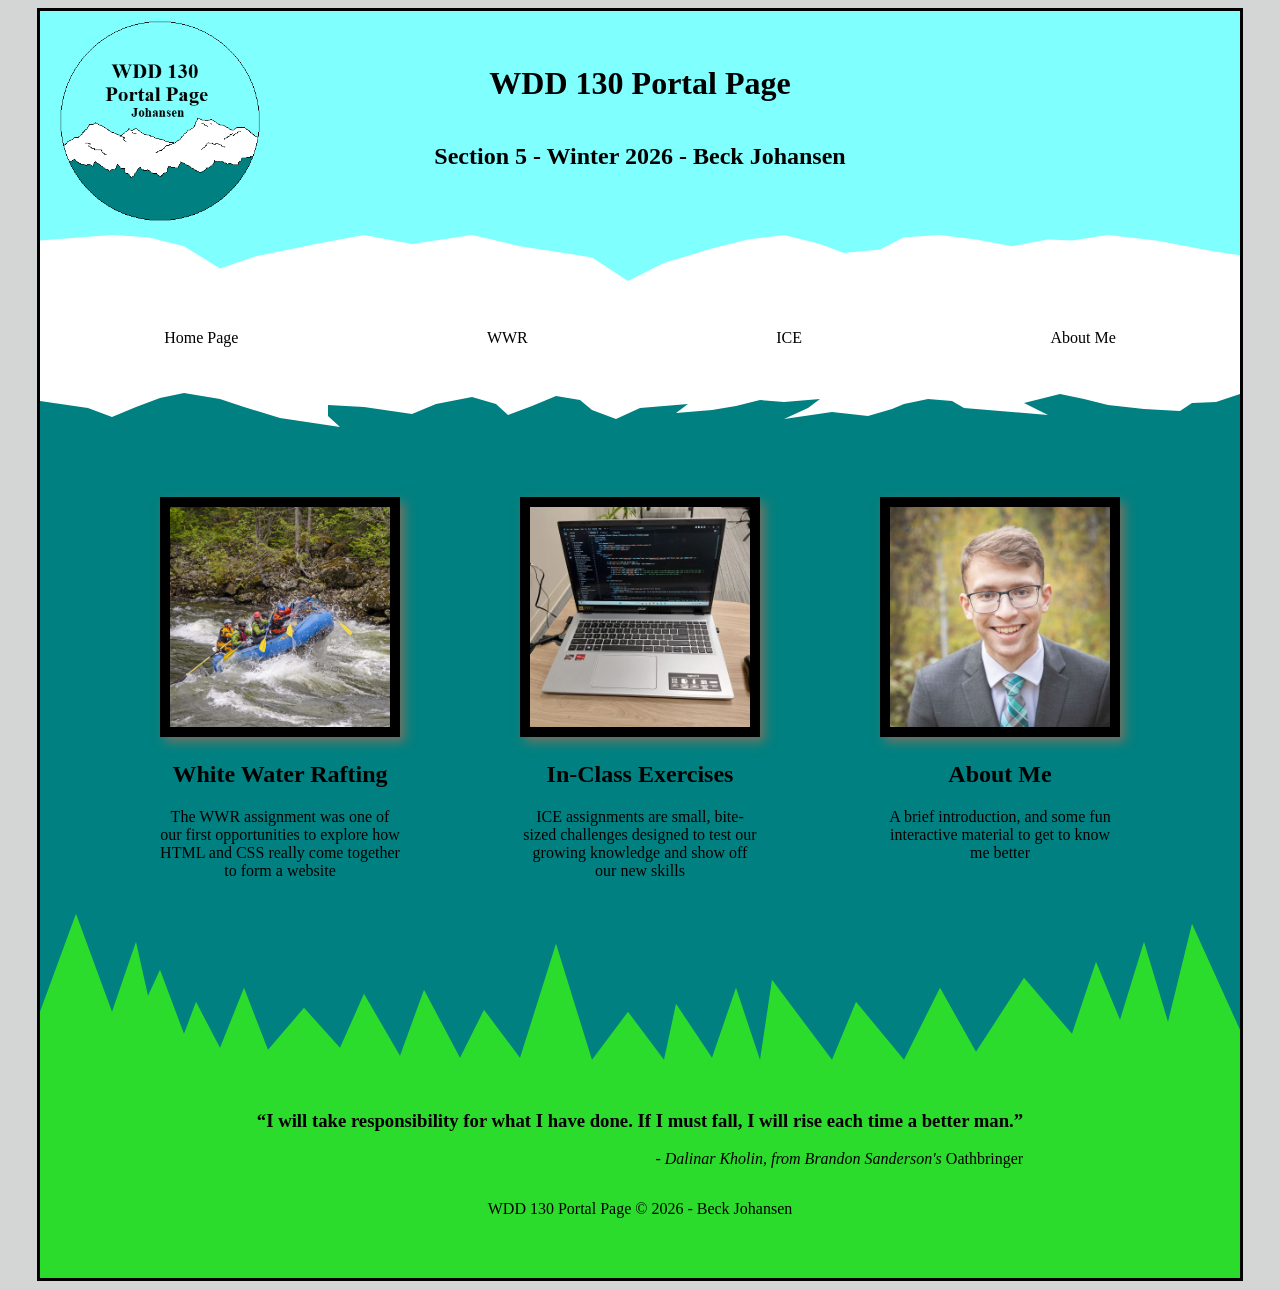
==== index.html @ fc27636c "Initial commit" ====
<!DOCTYPE html>
<html lang="en">
<head>
    <meta charset="UTF-8">
    <meta name="viewport" content="width=device-width, initial-scale=1.0">
    <title>Johansen WDD130 Portal Page</title>
    <link rel="stylesheet" href="styles.css">
</head>
<body>
    <div id="content">
        <header>
            <a id="logo-link" href="https://youtu.be/kemivUKb4f4?si=AM-7nYX2zSmjMZHI&t=171"><img class="logo" src="images/portal-logo.png" alt="Portal Page Logo" width="200"></a>

            <h1 id="page-title">WDD 130 Portal Page</h1>
            <h2 id="page-subtitle">Section 5 - Winter 2026 - Beck Johansen</h2>

            <nav id="mountain-peak">
                <a id="home-nav" href="index.html">Home Page</a>
                <a id="wwr-nav" href="wwr.html">WWR</a>
                <a id="ice-nav" href="ice.html">ICE</a>
                <a id="mario-nav" href="about-me.html">About Me</a> <!-- mario="It's a-me!"-->
            </nav>
        </header>

        <main>
            <div id="snow-transition"></div>

            <div class="home-grid">
                <a href="wwr.html" class="wwr-card">
                    <img class="card-img" src="images/rapids.jpg" alt="White Water Rafting">
                    <h2>White Water Rafting</h2>
                    <p>The WWR assignment was one of our first opportunities to explore how HTML and CSS really come together to form a website </p>
                </a>

                <a href="ice.html" class="ice-card">
                    <img class="card-img" src="images/ice-card.jpg" alt="Laptop in a Classroom"> <!-- image to be replaced -->
                    <h2>In-Class Exercises</h2>
                    <p>ICE assignments are small, bite-sized challenges designed to test our growing knowledge and show off our new skills</p>
                </a>

                <a href="about-me.html" class="mario-card">
                    <img class="card-img" src="images/profile-pic.jpg" alt="Photo of Student"> <!-- image to be replaced -->
                    <h2>About Me</h2>
                    <p>A brief introduction, and some fun interactive material to get to know me better</p>
                </a>
            </div>
            
            <div id="trees"></div>
        </main>

        <footer>
            <div id="quote">
                <h3>“I will take responsibility for what I have done. If I must fall, I will rise each time a better man.” </h3>
                <p id="sub-quote"><em>- Dalinar Kholin, from Brandon Sanderson's</em> Oathbringer</p>
            </div>
            <p id="fake-copyright">WDD 130 Portal Page &copy; 2026 - Beck Johansen</p>
           <!--
            <div class="social">
                <a href="https://facebook.com" target="_blank">
                    <img src="images/facebook.png" alt="fb icon">
                </a>
                <a href="https://twitter.com" target="_blank">
                    <img src="images/twitter.png" alt="twitter icon">
                </a>
                <a href="https://instagram.com" target="_blank">
                    <img src="images/instagram.png" alt="instagram icon">
                </a>
            </div>

                                To be added later, if I feel like having social integration.

            -->
        </footer>

    </div>
</body>
</html>
---- styles.css ----
body {
background-color: #d4d6d6;
}

#content {
    background-color: #008080;
    max-width: 1200px;
    border: solid black;
    margin: auto;
}

header {
    display: grid;
    grid-template-columns: 1fr 3fr 1fr;
    grid-template-rows: 1fr 1fr 1fr;
    background-color: #80ffff;
}

#logo-link {
    place-self: center;
    grid-area: 1/1/3/2;
    margin: 10px;
}

#page-title {
    place-self: end center;
}

#page-subtitle {
    grid-row: 2;
    place-self: start center;
}

#mountain-peak {
    grid-area: 3/1/4/4;
    display: grid;
    grid-template-rows: 1fr 1fr;
    background-color: white;
    clip-path: polygon(0 5%, 6% 0, 9% 2%, 12% 10%, 15% 30%, 18% 19%, 23% 8%, 27% 0, 31% 8%, 36% 0, 40% 10%, 43% 15%, 46% 20%, 49% 41%, 52% 25%,
    56% 12%, 59% 4%, 62% 0, 65% 8%, 67% 16%, 70% 13%, 72% 2%, 75% 0, 78% 4%, 81% 10%, 84% 4%, 86% 5%, 89% 0, 93% 5%, 95% 9%, 98% 15%, 100% 18%,
    100% 100%, 0 100%);
}

#home-nav, #wwr-nav, #ice-nav, #mario-nav {
    grid-row: 2/3;
    place-self: end center;
    text-decoration: none;
    color: black;
}

#home-nav:hover, #wwr-nav:hover, #ice-nav:hover, #mario-nav:hover {
    color: blue;
}

#snow-transition {
    height: 100px;
    background-color: white;
    clip-path: polygon(0% 0%, 0 54%, 4% 61%, 6% 70%, 8% 60%, 10% 51%, 12% 46%, 15% 52%, 17% 60%, 20% 71%, 25% 80%, 24% 69%, 24% 58%, 27% 60%,
    31% 67%, 33% 57%, 36% 50%, 38% 57%, 39% 68%, 41% 59%, 43% 49%, 45% 53%, 46% 63%, 48% 72%, 50% 61%, 54% 57%, 53% 66%, 56% 63%, 58% 59%,
    60% 53%, 62% 55%, 65% 52%, 64% 61%, 62% 72%, 66% 65%, 69% 69%, 71% 62%, 72% 57%, 74% 52%, 76% 54%, 77% 61%, 81% 65%, 84% 68%, 82% 56%,
    85% 47%, 87% 52%, 89% 58%, 92% 62%, 95% 64%, 96% 56%, 98% 55%, 100% 47%, 100% 0);
    grid-column: 1/11;
}

.home-grid {
    display: grid;
    grid-template-columns: repeat(10, 1fr);
}

.ice-grid {
    display: grid;
}

main section, main a{
    text-align: center;
    text-decoration: none;
    color: black;
    
}

main section img, main a img{
    box-sizing: border-box;
}

.card-img {
    margin-top: 50px;
    border: 10px solid black;
    width: 100%;
    transition: transform .5s;
    box-shadow: 5px 5px 10px #6f7364;
}

.card-img:hover, .side-link:hover, .ice-tab:hover {
    opacity: .6;
    transform: scale(1.1);
}

.mario-link {
    cursor: url('images/high_five_cursor.png'), pointer;
    width: 100%;
    transition: transform .5s;
}

.wwr-card {
    grid-column: 2/4;
    grid-row: 2/3;
}


.ice-card {
    grid-column: 5/7;
    grid-row: 2/3;
}

.mario-card {
    grid-column: 8/10;
    grid-row: 2/3;
}

.side-card{
    grid-column: 2/5;
    grid-row: 2/3;
}

.side-desc {
    text-align: center;
    place-self: center;
    grid-column: 6/10;
    grid-row: 2/3;
}

.side-link {
    width: 100%;
    transition: transform .5s;
}

#ice-title {
    margin: 50px;
}

.ice-tab {
    display: grid;
    grid-template-columns: 1fr 2fr 1fr 3fr 1fr;
    grid-template-rows: 1fr 1fr;
    border: solid black;
    margin: 10px;
    margin-left: 60px;
    margin-right: 60px;
}

.ice-tab img, .poly-img {
    grid-column: 2/3;
    grid-row: 1/3;
    margin: 10px;
}

.ice-tab h2 {
    grid-column: 4/5;
    grid-row: 1/2;
    place-self: end center;
}

.ice-tab p {
    grid-column: 4/5;
    grid-row: 2/3;
}

 #celeste1 {
    grid-column: 1/4;
    grid-row: 1 / 2;
    background: skyblue;
}

#blanco {
    grid-column: 2/3;
    grid-row: 2 / 3;
    background: white;
}

#celeste2 {
    grid-column: 1/4;
    grid-row: 3 / 4;
    background: skyblue;
}

.sol {
    aspect-ratio: 1.25;
    background: yellow;
    clip-path: circle(25.0% at 50% 50%);
}

#flags-ice-tab-img {
    display: grid;
    grid-template-columns: 1fr 1fr 1fr;
    grid-template-rows: 1fr 1fr 1fr;
    height: 200px;
    width: 300px;
    background: white;
}

#pos-ice-tab-img {
  display: grid;
  grid-template-columns: repeat(5, 50px);
  grid-template-rows: repeat(5, 50px);
}
#red {
  width: 100px; 
  height: 100px; 
  background-color: red;
  grid-area: 1/1/3/3;
} 
#green { 
  width: 100px; 
  height: 100px; 
  background-color: green;
  grid-area: 2/2/4/4;
} 
#yellow {
  width: 100px; 
  height: 100px; 
  background-color: gold;
  grid-area: 3/3/5/5;
} 
#blue {
  width: 100px; 
  height: 100px; 
  background-color: blue; 
  grid-area: 4/4/6/6;
} 


#trees {
    height: 200px;
    background-color: rgb(44, 220, 44);
    clip-path: polygon(0 100%, 0 58%, 3% 9%, 6% 58%, 8% 23%, 9% 50%, 10% 37%, 12% 69%, 13% 53%, 15% 76%, 17% 46%, 19% 77%, 22% 56%, 25% 76%,
    27% 49%, 30% 80%, 32% 47%, 35% 81%, 37% 57%, 40% 81%, 43% 24%, 46% 82%, 49% 58%, 52% 82%, 53% 54%, 56% 81%, 58% 46%, 60% 82%, 61% 42%,
    66% 82%, 68% 53%, 72% 82%, 75% 46%, 78% 78%, 82% 41%, 86% 69%, 88% 33%, 90% 62%, 92% 23%, 94% 63%, 96% 14%, 100% 67%, 100% 100%);
    grid-column: 1/11;
    margin-bottom: -5px;
}

footer {
    background-color: rgb(44, 220, 44);
    display: grid;
    grid-template-rows: 1fr 1fr;
    place-content: center;
}

#sub-quote {
    text-align: end;
}

#fake-copyright {
    text-align: center;
}
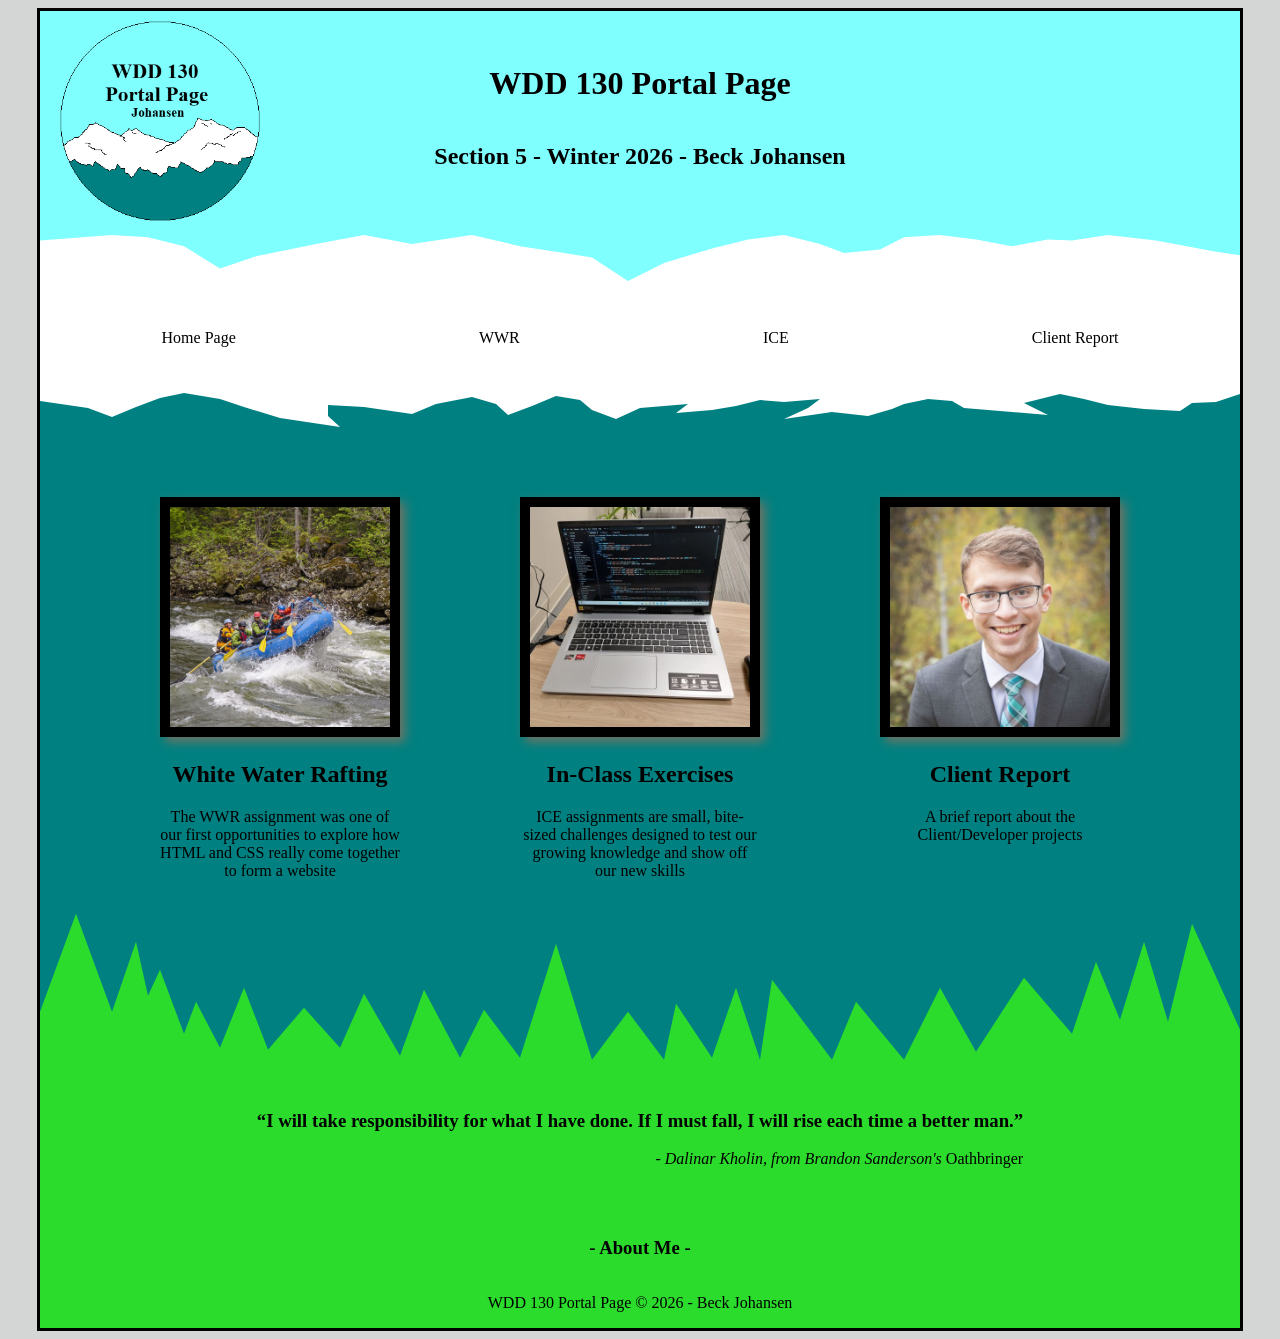
==== commit 432bffab: "begun adding client report" ====
--- a/index.html
+++ b/index.html
@@ -18,7 +18,8 @@
                 <a id="home-nav" href="index.html">Home Page</a>
                 <a id="wwr-nav" href="wwr.html">WWR</a>
                 <a id="ice-nav" href="ice.html">ICE</a>
-                <a id="mario-nav" href="about-me.html">About Me</a> <!-- mario="It's a-me!"-->
+                <a id="mario-nav" href="client_report.html">Client Report</a>
+                
             </nav>
         </header>
 
@@ -38,10 +39,10 @@
                     <p>ICE assignments are small, bite-sized challenges designed to test our growing knowledge and show off our new skills</p>
                 </a>
 
-                <a href="about-me.html" class="mario-card">
+                <a href="client_report.html" class="mario-card">
                     <img class="card-img" src="images/profile-pic.jpg" alt="Photo of Student"> <!-- image to be replaced -->
-                    <h2>About Me</h2>
-                    <p>A brief introduction, and some fun interactive material to get to know me better</p>
+                    <h2>Client Report</h2>
+                    <p>A brief report about the Client/Developer projects</p>
                 </a>
             </div>
             
@@ -53,6 +54,7 @@
                 <h3>“I will take responsibility for what I have done. If I must fall, I will rise each time a better man.” </h3>
                 <p id="sub-quote"><em>- Dalinar Kholin, from Brandon Sanderson's</em> Oathbringer</p>
             </div>
+            <a id="mario-nav" href="about-me.html"><h3>- About Me -</h3></a> <!-- mario="It's a-me!"-->
             <p id="fake-copyright">WDD 130 Portal Page &copy; 2026 - Beck Johansen</p>
            <!--
             <div class="social">
